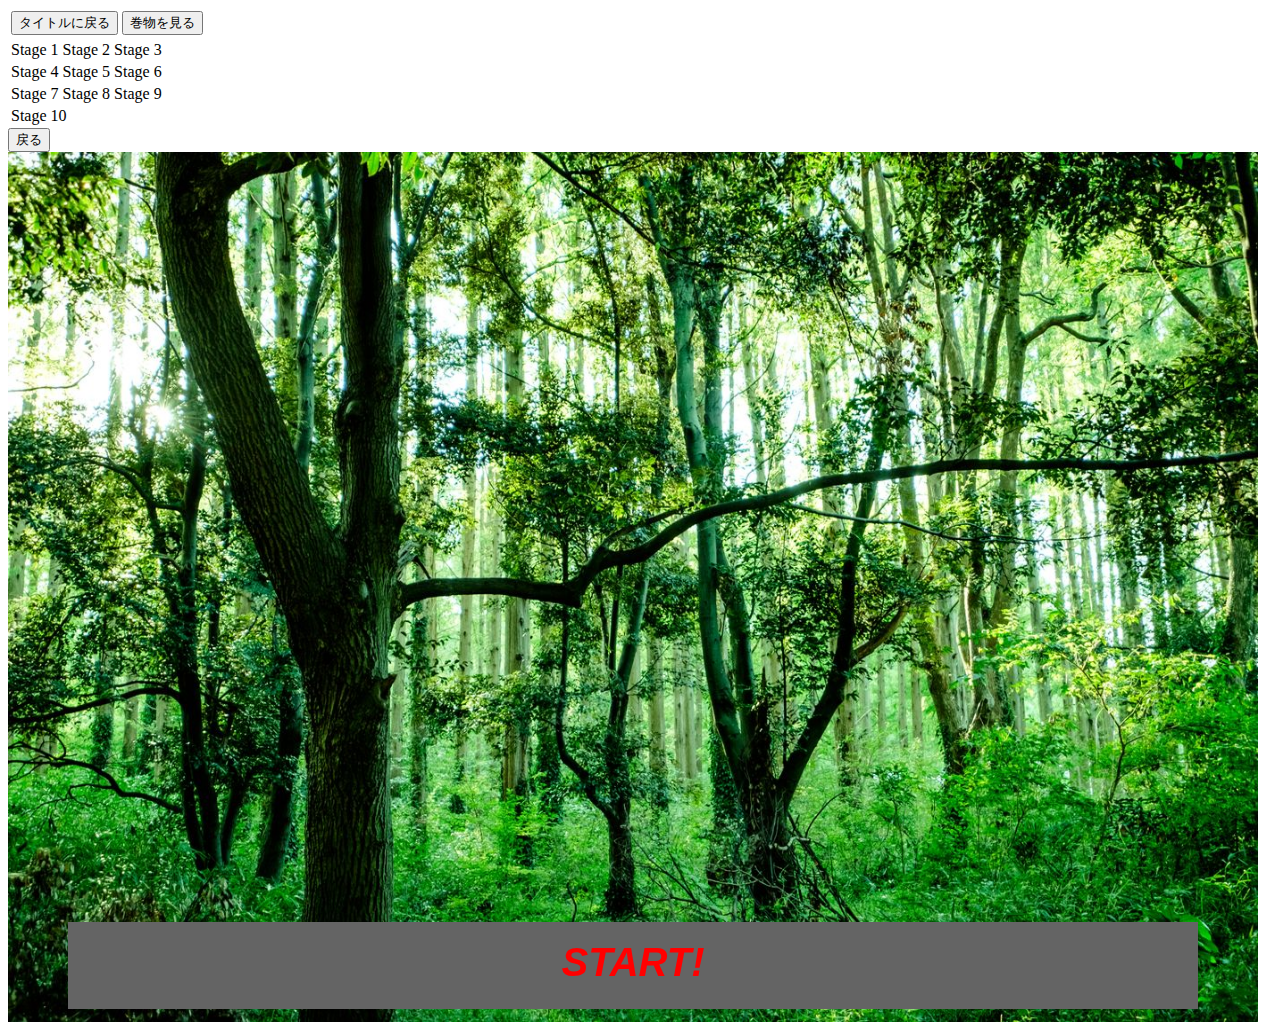
==== index.html @ fcf09618 "list added" ====
<!DOCTYPE html>
<html lang="jp">
<head>
    <meta charset="UTF-8">
    <meta http-equiv="X-UA-Compatible" content="IE=edge">
    <meta name="viewport" content="width=device-width, initial-scale=1.0">
    <link rel="stylesheet" href="style/style.css">
    <title>Document</title>
</head>
<body>
    <div id="btnGroup">
        <table>
            <tr>
                <td><button onclick="returnTitle();">タイトルに戻る</button></td>
                <td><button onclick="scrollOpenScreen();">巻物を見る</button></td>
            </tr>
        </table>
    </div>

    <div id="scrollShow">
        <h3></h3>
        <h1></h1>
        <p></p>
        <button >戻る</button>
    </div>


    <!--巻物全体のリスト-->
    <div id="stageScroll">
        <table>
            <tr>
                <td onclick="test();">Stage 1</td>
                <td onclick="test();">Stage 2</td>
                <td onclick="test();">Stage 3</td>
            </tr>
            <tr>
                <td onclick="test();">Stage 4</td>
                <td onclick="test();">Stage 5</td>
                <td onclick="test();">Stage 6</td>
            </tr>
            <tr>
                <td onclick="test();">Stage 7</td>
                <td onclick="test();">Stage 8</td>
                <td onclick="test();">Stage 9</td>
            </tr>
            <tr>
                <td colspan="3" onclick="test();">Stage 10</td>
            </tr>
        </table>
        <button onclick="backScr('stageScroll','showScreen')">戻る</button>
    </div>


    <!--各章の巻物リスト-->
    <div id="stage1" class="scrollList">
        <table>
            <tr>
                <td>Scroll 1</td>
                <td>Scroll 2</td>
                <td>Scroll 3</td>
            </tr>
            <tr>
                <td>Scroll 4</td>
                <td>Scroll 5</td>
                <td>Scroll 6</td>
            </tr>
            <tr>
                <td>Scroll 7</td>
                <td>Scroll 8</td>
                <td>Scroll 9</td>
            </tr>
            <tr>
                <td colspan="3">Scroll 10</td>
            </tr>
        </table>
    </div>


    <div id="showScreen">
        <canvas id="MainC"></canvas>
    </div>


    <div id="scrList"> <!--ここのDIVに巻物の内容を記載する-->
        <table>
            <tr>
                <td class="stageTag">1-1</td>
                <td class="contentHeader">ここに巻物タイトル</td>
                <td class="content">ここに巻物内容</td>
            </tr>
        </table>
        <table>
            <tr>
                <td class="stageTag">1-2</td>
                <td class="content">hogehogehoge2</td>
            </tr>
        </table>
    </div>



    <script src="script/script.js"></script>
</body>
</html>
---- style/style.css ----
#MainC{
    background: green;
}

#btnGroup{
    display: flex;
}

#scroll{
    width:100%;
    border:solid 1px;
    display: none;
}

#scroll table{
    width:100%;
    height:100%;
}

#scroll td{
    text-align: center;
    height:100px;
}

#showScreen{
    display:block;
}

.scrollList{
    display: none;
}

#scrList{
    display: none;
}

#scrollShow{
    display: none;
}
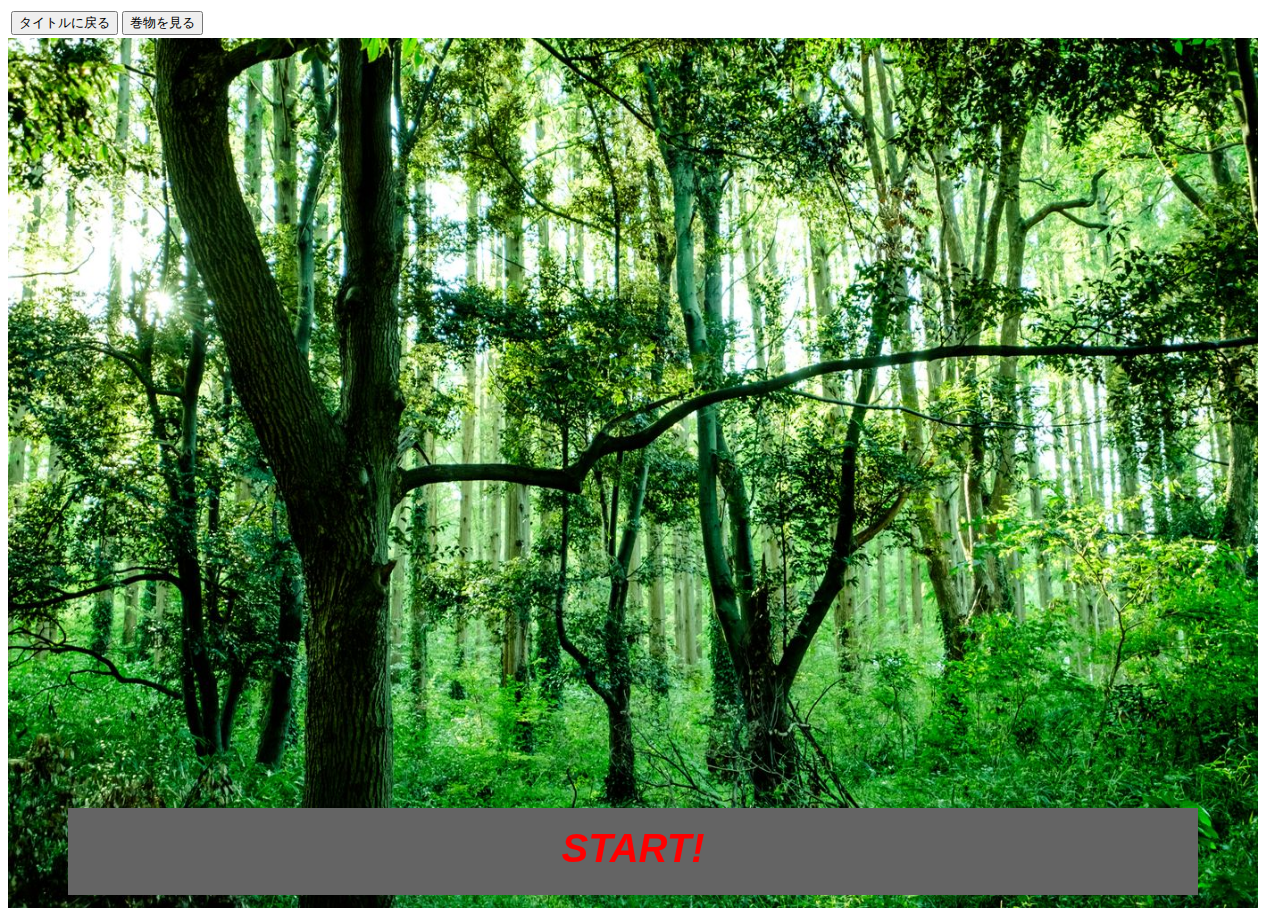
==== commit 3482f024: "Scroll opener is added" ====
--- a/index.html
+++ b/index.html
@@ -21,58 +21,59 @@
         <h3></h3>
         <h1></h1>
         <p></p>
-        <button >戻る</button>
+        <button onclick="backScr('scrollShow','chpScroll')">戻る</button>
     </div>
 
 
     <!--巻物全体のリスト-->
-    <div id="stageScroll">
+    <div id="chpScroll">
         <table>
             <tr>
-                <td onclick="test();">Stage 1</td>
-                <td onclick="test();">Stage 2</td>
-                <td onclick="test();">Stage 3</td>
+                <td onclick="scrChpSelect(1);">Stage 1</td>
+                <td onclick="scrChpSelect(2);">Stage 2</td>
+                <td onclick="scrChpSelect(3);">Stage 3</td>
             </tr>
             <tr>
-                <td onclick="test();">Stage 4</td>
-                <td onclick="test();">Stage 5</td>
-                <td onclick="test();">Stage 6</td>
+                <td onclick="scrChpSelect(4);">Stage 4</td>
+                <td onclick="scrChpSelect(5);">Stage 5</td>
+                <td onclick="scrChpSelect(6);">Stage 6</td>
             </tr>
             <tr>
-                <td onclick="test();">Stage 7</td>
-                <td onclick="test();">Stage 8</td>
-                <td onclick="test();">Stage 9</td>
+                <td onclick="scrChpSelect(7);">Stage 7</td>
+                <td onclick="scrChpSelect(8);">Stage 8</td>
+                <td onclick="scrChpSelect(9);">Stage 9</td>
             </tr>
             <tr>
-                <td colspan="3" onclick="test();">Stage 10</td>
+                <td colspan="3" onclick="scrChpSelect(10);">Stage 10</td>
             </tr>
         </table>
-        <button onclick="backScr('stageScroll','showScreen')">戻る</button>
+        <button onclick="backScr('chpScroll','showScreen')">戻る</button>
     </div>
 
 
     <!--各章の巻物リスト-->
-    <div id="stage1" class="scrollList">
+    <div id="chp1" class="stageList">
         <table>
             <tr>
-                <td>Scroll 1</td>
-                <td>Scroll 2</td>
-                <td>Scroll 3</td>
+                <td onclick="showScroll('1-1')">Scroll 1</td>
+                <td onclick="showScroll('1-2')">Scroll 2</td>
+                <td onclick="showScroll('1-3')">Scroll 3</td>
             </tr>
             <tr>
-                <td>Scroll 4</td>
-                <td>Scroll 5</td>
-                <td>Scroll 6</td>
+                <td onclick="showScroll('1-4')">Scroll 4</td>
+                <td onclick="showScroll('1-5')">Scroll 5</td>
+                <td onclick="showScroll('1-6')">Scroll 6</td>
             </tr>
             <tr>
-                <td>Scroll 7</td>
-                <td>Scroll 8</td>
-                <td>Scroll 9</td>
+                <td onclick="showScroll('1-7')">Scroll 7</td>
+                <td onclick="showScroll('1-8')">Scroll 8</td>
+                <td onclick="showScroll('1-9')">Scroll 9</td>
             </tr>
             <tr>
-                <td colspan="3">Scroll 10</td>
+                <td colspan="3" onclick="showScroll('1-10')">Scroll 10</td>
             </tr>
         </table>
+        <button onclick="backScr('chp1','chpScroll')">戻る</button>
     </div>
 
 
@@ -85,14 +86,15 @@
         <table>
             <tr>
                 <td class="stageTag">1-1</td>
-                <td class="contentHeader">ここに巻物タイトル</td>
-                <td class="content">ここに巻物内容</td>
+                <td class="contentHeader">ここに巻物タイトル1-1</td>
+                <td class="content">ここに巻物内容1-1</td>
             </tr>
         </table>
         <table>
             <tr>
                 <td class="stageTag">1-2</td>
-                <td class="content">hogehogehoge2</td>
+                <td class="contentHeader">ここに巻物タイトル1-2</td>
+                <td class="content">ここに巻物内容1-2</td>
             </tr>
         </table>
     </div>
--- a/style/style.css
+++ b/style/style.css
@@ -6,18 +6,17 @@
     display: flex;
 }
 
-#scroll{
+#chpScroll{
     width:100%;
     border:solid 1px;
-    display: none;
 }
 
-#scroll table{
+#chpScroll table{
     width:100%;
     height:100%;
 }
 
-#scroll td{
+#chpScroll td{
     text-align: center;
     height:100px;
 }
@@ -26,14 +25,11 @@
     display:block;
 }
 
-.scrollList{
-    display: none;
+#chpScroll, #scrollShow, #scrList{
+    display:none;
+    text-align: center;
 }
 
-#scrList{
-    display: none;
-}
-
-#scrollShow{
+.stageList{
     display: none;
 }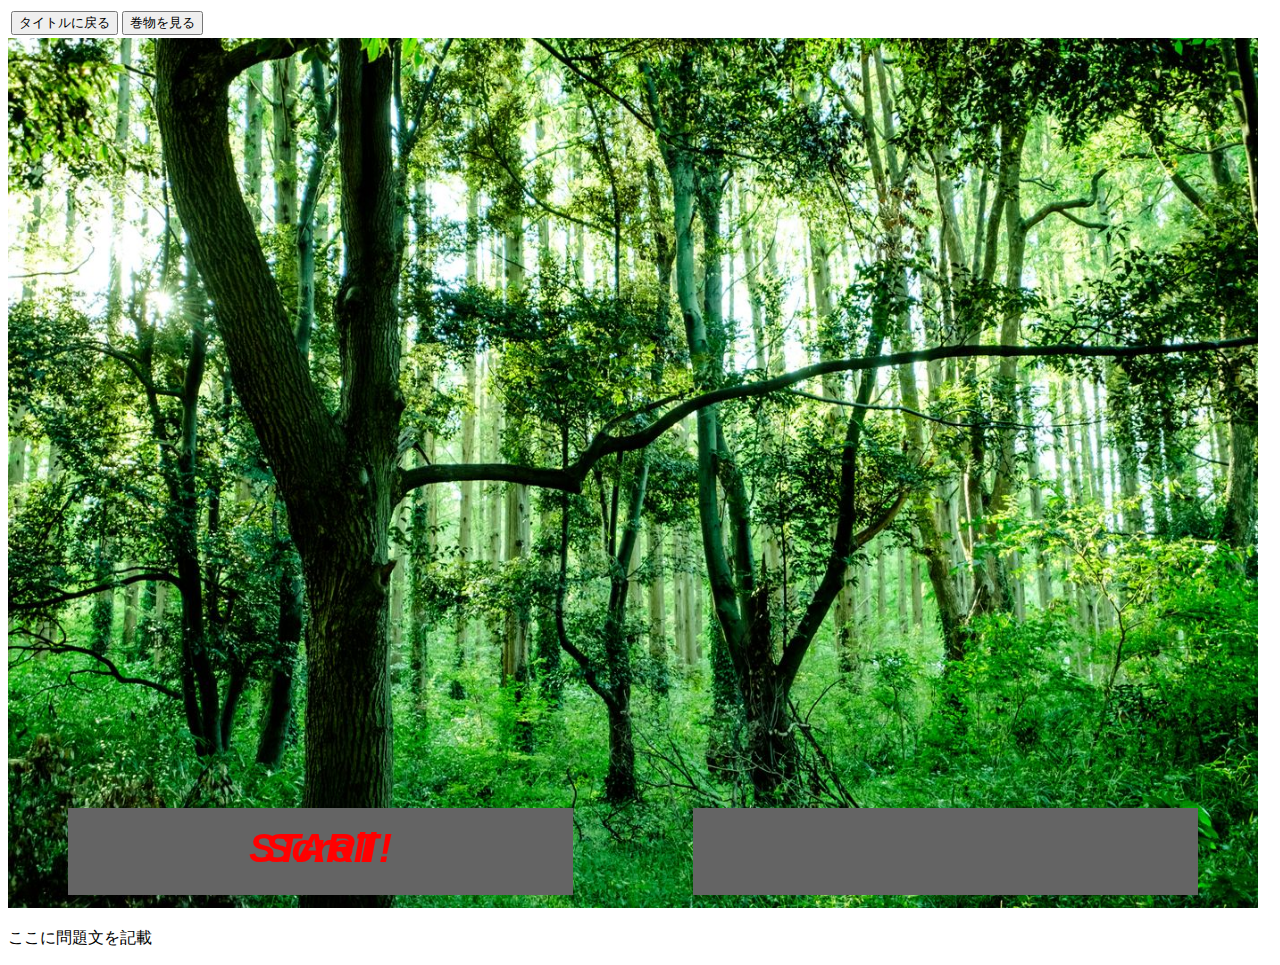
==== commit 8e03c295: "add" ====
--- a/index.html
+++ b/index.html
@@ -55,26 +55,119 @@
     <div id="chp1" class="stageList">
         <table>
             <tr>
-                <td onclick="showScroll('1-1')">Scroll 1</td>
-                <td onclick="showScroll('1-2')">Scroll 2</td>
-                <td onclick="showScroll('1-3')">Scroll 3</td>
-            </tr>
-            <tr>
-                <td onclick="showScroll('1-4')">Scroll 4</td>
-                <td onclick="showScroll('1-5')">Scroll 5</td>
-                <td onclick="showScroll('1-6')">Scroll 6</td>
-            </tr>
-            <tr>
-                <td onclick="showScroll('1-7')">Scroll 7</td>
-                <td onclick="showScroll('1-8')">Scroll 8</td>
-                <td onclick="showScroll('1-9')">Scroll 9</td>
-            </tr>
-            <tr>
-                <td colspan="3" onclick="showScroll('1-10')">Scroll 10</td>
+                <td id="1-1">Scroll 1</td>
+                <td id="1-2">Scroll 2</td>
+                <td id="1-3">Scroll 3</td>
+            </tr>
+            <tr>
+                <td id="1-4">Scroll 4</td>
+                <td id="1-5">Scroll 5</td>
+                <td id="1-6">Scroll 6</td>
+            </tr>
+            <tr>
+                <td id="1-7">Scroll 7</td>
+                <td id="1-8">Scroll 8</td>
+                <td id="1-9">Scroll 9</td>
+            </tr>
+            <tr>
+                <td colspan="3" id="1-10">Scroll 10</td>
             </tr>
         </table>
         <button onclick="backScr('chp1','chpScroll')">戻る</button>
     </div>
+    <div id="chp2" class="stageList">
+        <table>
+            <tr>
+                <td id="2-1">Scroll 1</td>
+                <td id="2-2">Scroll 2</td>
+                <td id="2-3">Scroll 3</td>
+            </tr>
+            <tr>
+                <td id="2-4">Scroll 4</td>
+                <td id="2-5">Scroll 5</td>
+                <td id="2-6">Scroll 6</td>
+            </tr>
+            <tr>
+                <td id="2-7">Scroll 7</td>
+                <td id="2-8">Scroll 8</td>
+                <td id="2-9">Scroll 9</td>
+            </tr>
+            <tr>
+                <td colspan="3" id="2-10">Scroll 10</td>
+            </tr>
+        </table>
+        <button onclick="backScr('chp2','chpScroll')">戻る</button>
+    </div>
+    <div id="chp3" class="stageList">
+        <table>
+            <tr>
+                <td id="3-1">Scroll 1</td>
+                <td id="3-2">Scroll 2</td>
+                <td id="3-3">Scroll 3</td>
+            </tr>
+            <tr>
+                <td id="3-4">Scroll 4</td>
+                <td id="3-5">Scroll 5</td>
+                <td id="3-6">Scroll 6</td>
+            </tr>
+            <tr>
+                <td id="3-7">Scroll 7</td>
+                <td id="3-8">Scroll 8</td>
+                <td id="3-9">Scroll 9</td>
+            </tr>
+            <tr>
+                <td colspan="3" id="3-10">Scroll 10</td>
+            </tr>
+        </table>
+        <button onclick="backScr('chp3','chpScroll')">戻る</button>
+    </div>
+    <div id="chp4" class="stageList">
+        <table>
+            <tr>
+                <td id="4-1">Scroll 1</td>
+                <td id="4-2">Scroll 2</td>
+                <td id="4-3">Scroll 3</td>
+            </tr>
+            <tr>
+                <td id="4-4">Scroll 4</td>
+                <td id="4-5">Scroll 5</td>
+                <td id="4-6">Scroll 6</td>
+            </tr>
+            <tr>
+                <td id="4-7">Scroll 7</td>
+                <td id="4-8">Scroll 8</td>
+                <td id="4-9">Scroll 9</td>
+            </tr>
+            <tr>
+                <td colspan="3" id="4-10">Scroll 10</td>
+            </tr>
+        </table>
+        <button onclick="backScr('chp4','chpScroll')">戻る</button>
+    </div>
+    <div id="chp5" class="stageList">
+        <table>
+            <tr>
+                <td id="5-1">Scroll 1</td>
+                <td id="5-2">Scroll 2</td>
+                <td id="5-3">Scroll 3</td>
+            </tr>
+            <tr>
+                <td id="5-4">Scroll 4</td>
+                <td id="5-5">Scroll 5</td>
+                <td id="5-6">Scroll 6</td>
+            </tr>
+            <tr>
+                <td id="5-7">Scroll 7</td>
+                <td id="5-8">Scroll 8</td>
+                <td id="5-9">Scroll 9</td>
+            </tr>
+            <tr>
+                <td colspan="3" id="5-10">Scroll 10</td>
+            </tr>
+        </table>
+        <button onclick="backScr('chp5','chpScroll')">戻る</button>
+    </div>
+    
 
 
     <div id="showScreen">
@@ -87,7 +180,7 @@
             <tr>
                 <td class="stageTag">1-1</td>
                 <td class="contentHeader">ここに巻物タイトル1-1</td>
-                <td class="content">ここに巻物内容1-1</td>
+                <td class="content">ここに巻物内容1-1<br>ここに巻物の内容1-1：2行目</td>
             </tr>
         </table>
         <table>
@@ -100,6 +193,12 @@
     </div>
 
 
+    <div>
+        <div class="BossQ">
+            <p>ここに問題文を記載</p>
+        </div>
+    </div>
+
 
     <script src="script/script.js"></script>
 </body>
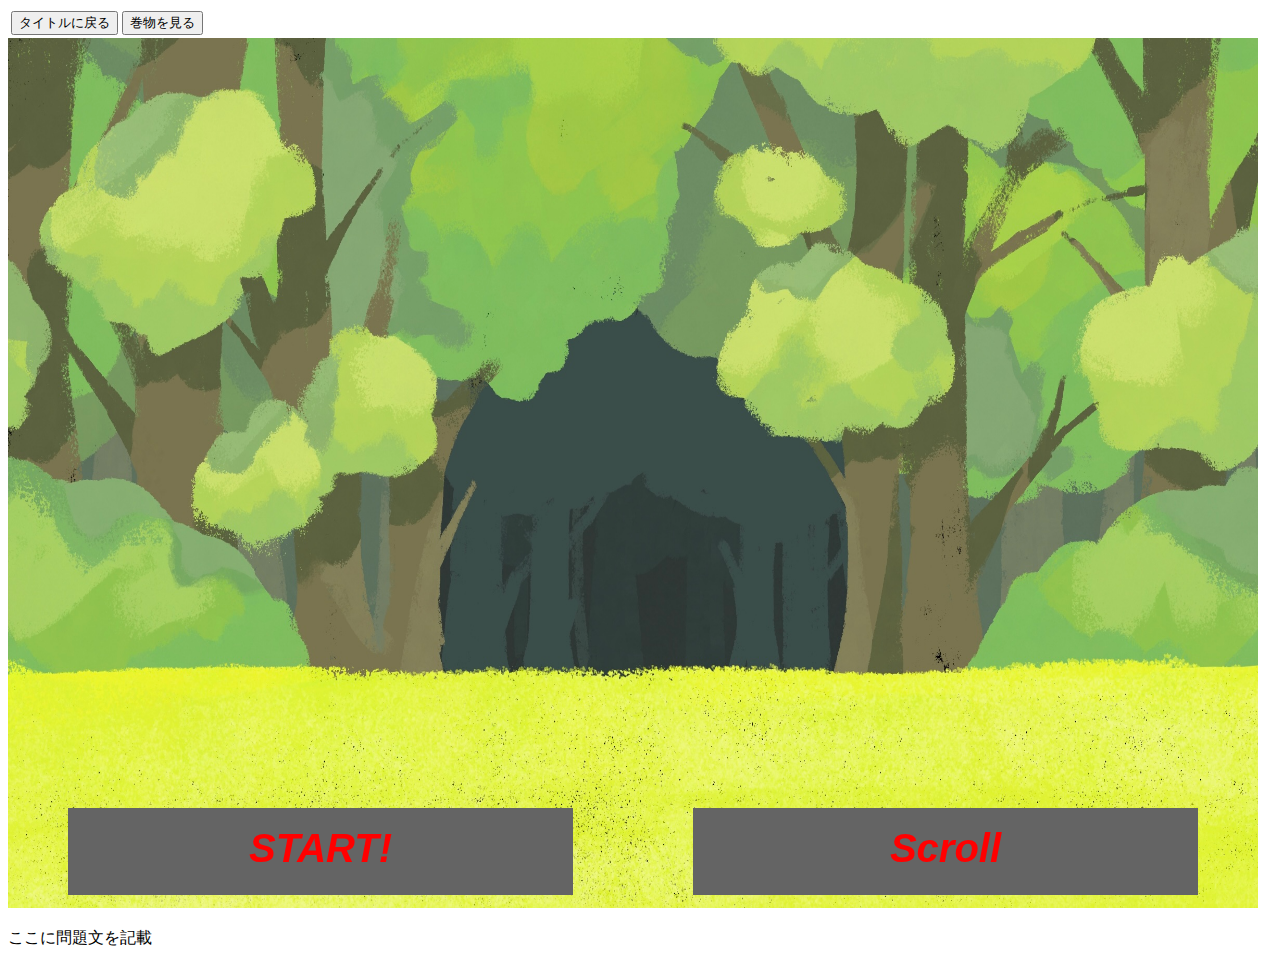
==== commit f545b6da: "slide added" ====
--- a/index.html
+++ b/index.html
@@ -175,21 +175,65 @@
     </div>
 
 
-    <div id="scrList"> <!--ここのDIVに巻物の内容を記載する-->
-        <table>
-            <tr>
-                <td class="stageTag">1-1</td>
-                <td class="contentHeader">ここに巻物タイトル1-1</td>
-                <td class="content">ここに巻物内容1-1<br>ここに巻物の内容1-1：2行目</td>
-            </tr>
-        </table>
-        <table>
-            <tr>
-                <td class="stageTag">1-2</td>
-                <td class="contentHeader">ここに巻物タイトル1-2</td>
-                <td class="content">ここに巻物内容1-2</td>
-            </tr>
-        </table>
+    <div id="scrList"> <!--ここのDIVに巻物の内容を記載する-->  
+        <img id='st1-1' src='slides/cpt1/sl1.jpeg' alt=''>
+        <img id='st1-2' src='slides/cpt1/sl2.jpeg' alt=''>
+        <img id='st1-3' src='slides/cpt1/sl3.jpeg' alt=''>
+        <img id='st1-4' src='slides/cpt1/sl4.jpeg' alt=''>
+        <img id='st1-5' src='slides/cpt1/sl5.jpeg' alt=''>
+        <img id='st1-6' src='slides/cpt1/sl6.jpeg' alt=''>
+        <img id='st1-7' src='slides/cpt1/sl7.jpeg' alt=''>
+        <img id='st1-8' src='slides/cpt1/sl8.jpeg' alt=''>
+        <img id='st2-1' src='slides/cpt2/sl9.jpeg' alt=''>
+        <img id='st2-2' src='slides/cpt2/sl10.jpeg' alt=''>
+        <img id='st2-3' src='slides/cpt2/sl11.jpeg' alt=''>
+        <img id='st2-4' src='slides/cpt2/sl12.jpeg' alt=''>
+        <img id='st2-5' src='slides/cpt2/sl13.jpeg' alt=''>
+        <img id='st2-6' src='slides/cpt2/sl14.jpeg' alt=''>
+        <img id='st2-7' src='slides/cpt2/sl15.jpeg' alt=''>
+        <img id='st3-1' src='slides/cpt3/sl16.jpeg' alt=''>
+        <img id='st3-2' src='slides/cpt3/sl17.jpeg' alt=''>
+        <img id='st3-3' src='slides/cpt3/sl18.jpeg' alt=''>
+        <img id='st3-4' src='slides/cpt3/sl19.jpeg' alt=''>
+        <img id='st4-1' src='slides/cpt4/sl20.jpeg' alt=''>
+        <img id='st4-2' src='slides/cpt4/sl21.jpeg' alt=''>
+        <img id='st4-3' src='slides/cpt4/sl22.jpeg' alt=''>
+        <img id='st4-4' src='slides/cpt4/sl23.jpeg' alt=''>
+        <img id='st4-5' src='slides/cpt4/sl24.jpeg' alt=''>
+        <img id='st4-6' src='slides/cpt4/sl25.jpeg' alt=''>
+        <img id='st4-7' src='slides/cpt4/sl26.jpeg' alt=''>
+        <img id='st4-8' src='slides/cpt4/sl27.jpeg' alt=''>
+        <img id='st5-1' src='slides/cpt5/sl28.jpeg' alt=''>
+        <img id='st5-2' src='slides/cpt5/sl29.jpeg' alt=''>
+        <img id='st5-3' src='slides/cpt5/sl30.jpeg' alt=''>
+        <img id='st5-4' src='slides/cpt5/sl31.jpeg' alt=''>
+        <img id='st5-5' src='slides/cpt5/sl32.jpeg' alt=''>
+        <img id='st5-6' src='slides/cpt5/sl33.jpeg' alt=''>
+        <img id='st6-1' src='slides/cpt6/sl34.jpeg' alt=''>
+        <img id='st6-2' src='slides/cpt6/sl35.jpeg' alt=''>
+        <img id='st6-3' src='slides/cpt6/sl36.jpeg' alt=''>
+        <img id='st6-4' src='slides/cpt6/sl37.jpeg' alt=''>
+        <img id='st6-5' src='slides/cpt6/sl38.jpeg' alt=''>
+        <img id='st7-1' src='slides/cpt7/sl39.jpeg' alt=''>
+        <img id='st7-2' src='slides/cpt7/sl40.jpeg' alt=''>
+        <img id='st7-3' src='slides/cpt7/sl41.jpeg' alt=''>
+        <img id='st7-4' src='slides/cpt7/sl42.jpeg' alt=''>
+        <img id='st8-1' src='slides/cpt8/sl43.jpeg' alt=''>
+        <img id='st8-2' src='slides/cpt8/sl44.jpeg' alt=''>
+        <img id='st8-3' src='slides/cpt8/sl45.jpeg' alt=''>
+        <img id='st8-4' src='slides/cpt8/sl46.jpeg' alt=''>
+        <img id='st9-1' src='slides/cpt9/sl47.jpeg' alt=''>
+        <img id='st9-2' src='slides/cpt9/sl48.jpeg' alt=''>
+        <img id='st9-3' src='slides/cpt9/sl49.jpeg' alt=''>
+        <img id='st9-4' src='slides/cpt9/sl50.jpeg' alt=''>
+        <img id='st9-5' src='slides/cpt9/sl51.jpeg' alt=''>
+        <img id='st9-6' src='slides/cpt9/sl52.jpeg' alt=''>
+        <img id='st9-7' src='slides/cpt9/sl53.jpeg' alt=''>
+        <img id='st9-8' src='slides/cpt9/sl54.jpeg' alt=''>
+        <img id='st10-1' src='slides/cpt10/sl55.jpeg' alt=''>
+        <img id='st10-2' src='slides/cpt10/sl56.jpeg' alt=''>
+        <img id='st10-3' src='slides/cpt10/sl57.jpeg' alt=''>
+        <img id='st10-4' src='slides/cpt10/sl58.jpeg' alt=''>
     </div>
 
 
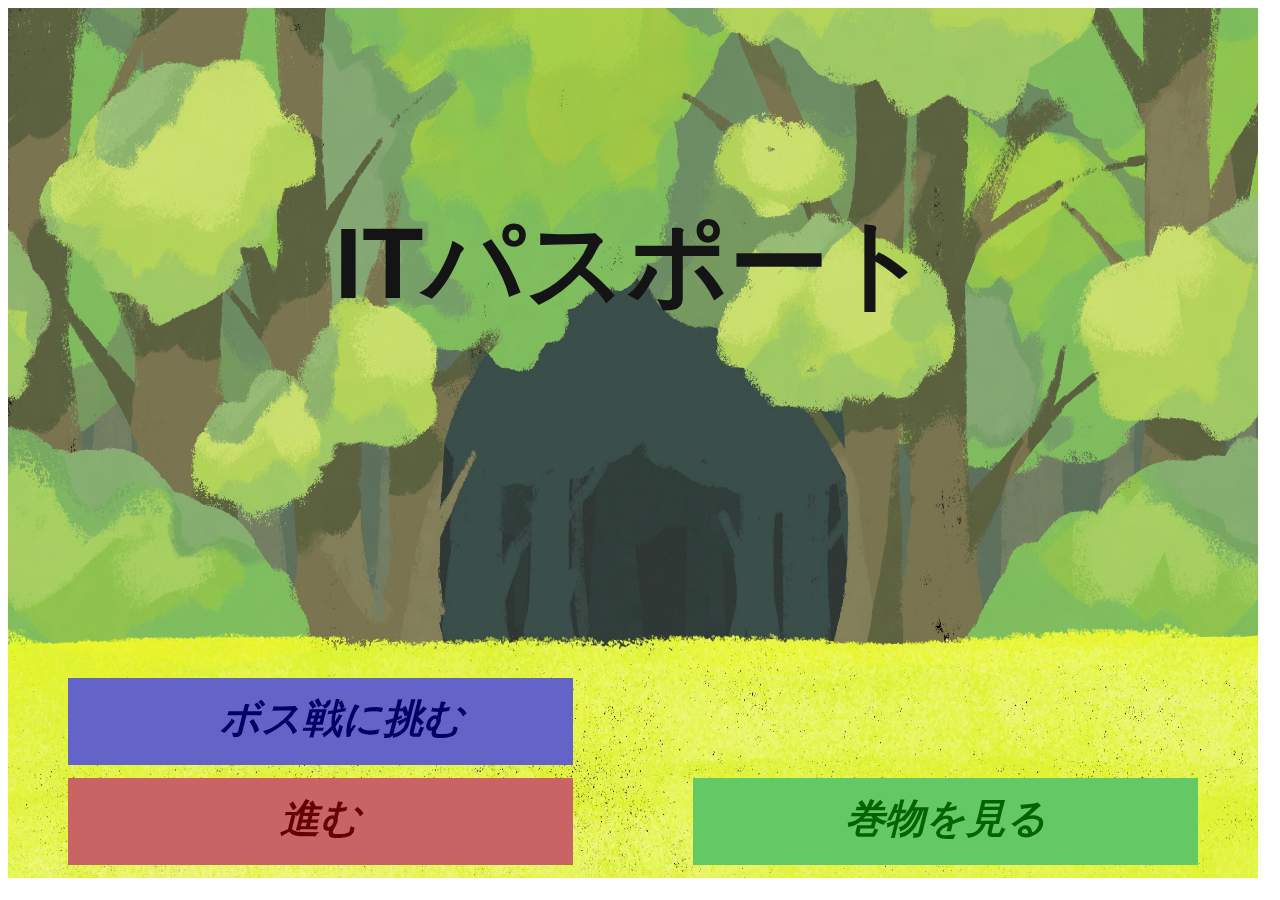
==== commit 56dd90b4: "completed" ====
--- a/index.html
+++ b/index.html
@@ -8,25 +8,8 @@
     <title>Document</title>
 </head>
 <body>
-    <div id="btnGroup">
-        <table>
-            <tr>
-                <td><button onclick="returnTitle();">タイトルに戻る</button></td>
-                <td><button onclick="scrollOpenScreen();">巻物を見る</button></td>
-            </tr>
-        </table>
-    </div>
-
-    <div id="scrollShow">
-        <h3></h3>
-        <h1></h1>
-        <p></p>
-        <button onclick="backScr('scrollShow','chpScroll')">戻る</button>
-    </div>
-
-
     <!--巻物全体のリスト-->
-    <div id="chpScroll">
+    <div id="chpScroll" background="src/title.PNG">
         <table>
             <tr>
                 <td onclick="scrChpSelect(1);">Stage 1</td>
@@ -235,14 +218,12 @@
         <img id='st10-3' src='slides/cpt10/sl57.jpeg' alt=''>
         <img id='st10-4' src='slides/cpt10/sl58.jpeg' alt=''>
     </div>
-
-
-    <div>
-        <div class="BossQ">
-            <p>ここに問題文を記載</p>
-        </div>
-    </div>
-
+    <div id="SEs">
+        <audio id="seGrd"   src="./se/grd.mp3" preload="auto"><p>お使いのデバイスでは再生できません。</p></audio>
+        <audio id="seCloud" src="./se/cloud.mp3" preload="auto"><p>お使いのデバイスでは再生できません。</p></audio>
+        <audio id="seHit"   src="./se/hit.mp3" preload="auto"><p>お使いのデバイスでは再生できません。</p></audio>
+        <audio id="seWalk"  src="./se/walk.mp3" preload="auto"><p>お使いのデバイスでは再生できません。</p></audio>
+    </div>
 
     <script src="script/script.js"></script>
 </body>
--- a/style/style.css
+++ b/style/style.css
@@ -14,6 +14,9 @@
 #chpScroll table{
     width:100%;
     height:100%;
+    background-image: url("../src/title.PNG");
+    background-repeat: no-repeat;
+    background-size: cover;
 }
 
 #chpScroll td{
@@ -32,4 +35,8 @@
 
 .stageList{
     display: none;
+}
+
+.BossQ{
+    display:none;
 }